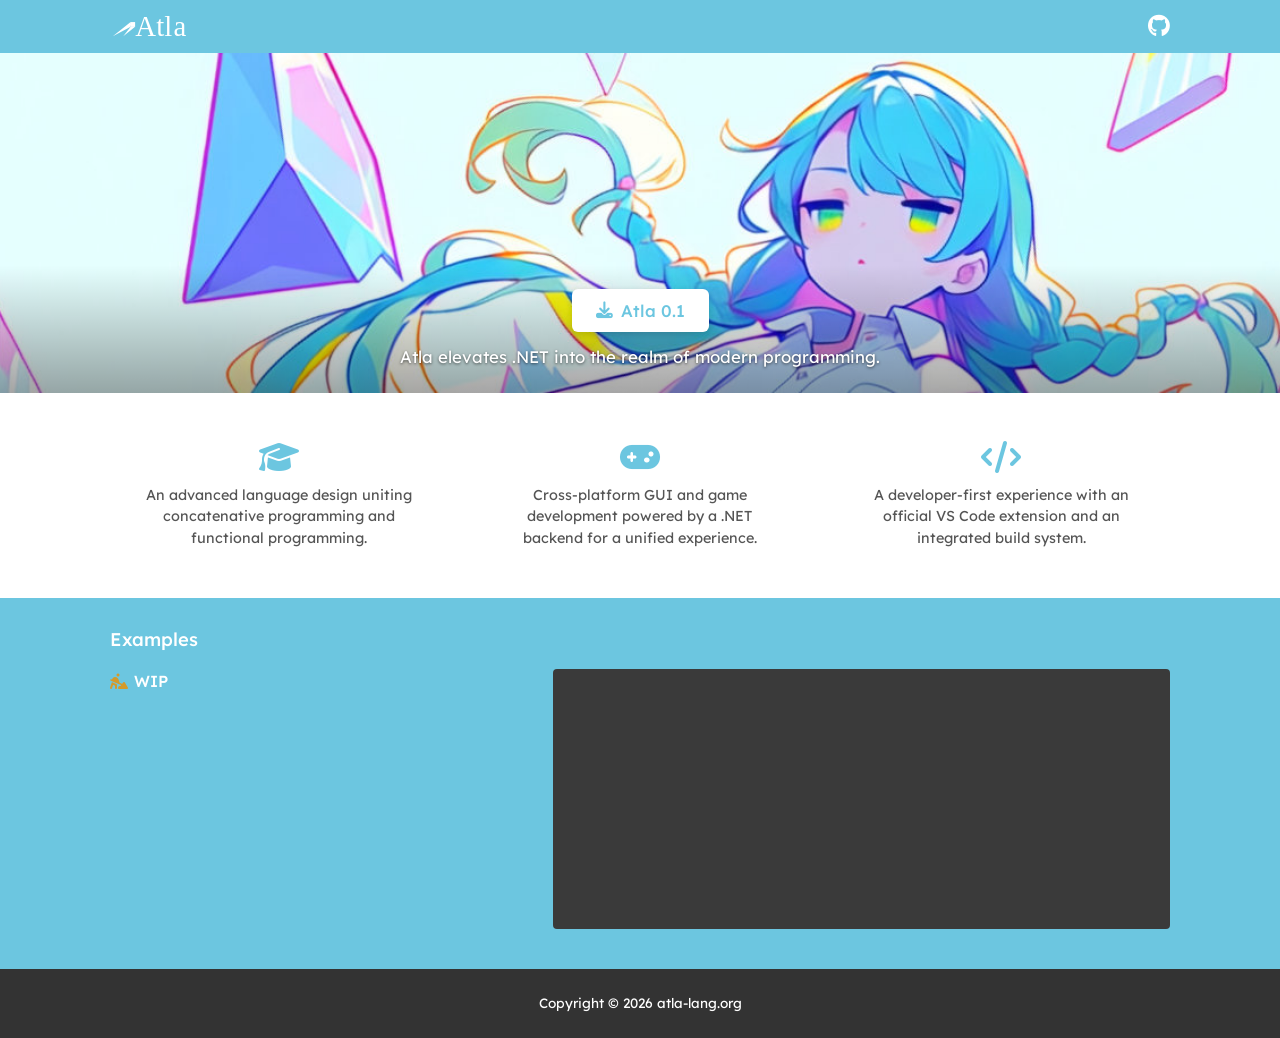
==== www/index.html @ 083dc1bf "update design" ====
<!DOCTYPE html>
<html lang="ja">

<head>
    <meta charset="UTF-8" />
    <meta name="viewport" content="width=device-width, initial-scale=1.0" />
    <link rel="preconnect" href="https://fonts.googleapis.com">
    <link rel="preconnect" href="https://fonts.gstatic.com" crossorigin>
    <link href="https://fonts.googleapis.com/css2?family=Lexend:wght@100..900&display=swap" rel="stylesheet">
    <link rel="stylesheet" href="https://cdnjs.cloudflare.com/ajax/libs/font-awesome/6.5.1/css/all.min.css" />
    <link rel="stylesheet" href="style.css" />
    <title>Atla Programming Language</title>
</head>

<body>
    <header class="site-header">
        <div class="container header-inner">
            <a href="#" class="logo">
                <img src="img/logo.svg" alt="Atla" />
            </a>
            <nav class="site-nav">
                <a href="https://github.com/nak5655/atla-lang" aria-label="GitHub">
                    <i class="fa-brands fa-github"></i>
                </a>
            </nav>
        </div>
    </header>

    <section class="hero">
        <div class="hero-overlay">
            <a href="#" class="download-btn">
                <i class="fa-solid fa-download"></i>
                <span>Atla 0.1</span>
            </a>
            <p class="hero-tagline">Atla elevates .NET into the realm of modern programming.</p>
        </div>
    </section>

    <section class="features">
        <div class="container">
            <div class="features-grid">
                <div class="feature-item">
                    <i class="fa-solid fa-graduation-cap feature-icon"></i>
                    <p>An advanced language design uniting concatenative programming and functional programming.</p>
                </div>
                <div class="feature-item">
                    <i class="fa-solid fa-gamepad feature-icon"></i>
                    <p>Cross-platform GUI and game development powered by a .NET backend for a unified experience.</p>
                </div>
                <div class="feature-item">
                    <i class="fa-solid fa-code feature-icon"></i>
                    <p>A developer-first experience with an official VS Code extension and an integrated build system.</p>
                </div>
            </div>
        </div>
    </section>

    <section class="examples">
        <div class="container">
            <h2 class="examples-title">Examples</h2>
            <div class="examples-grid">
                <div class="examples-info">
                    <span class="wip-badge">
                        <i class="fa-solid fa-person-digging"></i>
                        WIP
                    </span>
                </div>
                <div class="code-preview"></div>
            </div>
        </div>
    </section>

    <footer class="site-footer">
        <div class="container">
            <p>Copyright &copy; 2026 atla-lang.org</p>
        </div>
    </footer>
</body>

</html>
---- www/style.css ----
:root {
    --color-cyan: #6cc6e0;
    --color-cyan-light: #8fd4e9;
    --color-dark: #333333;
    --color-white: #ffffff;
    --color-text: #333333;
    --color-text-muted: #555555;
    --color-wip: #d49a2a;
}

* {
    box-sizing: border-box;
    margin: 0;
    padding: 0;
}

html,
body {
    font-family: "Lexend", system-ui, -apple-system, sans-serif;
    color: var(--color-text);
    background: var(--color-white);
    line-height: 1.5;
}

img {
    max-width: 100%;
    display: block;
}

a {
    color: inherit;
    text-decoration: none;
}

.container {
    width: 100%;
    max-width: 1100px;
    margin: 0 auto;
    padding: 0 1.25rem;
}

/* ---------- Header ---------- */
.site-header {
    background: var(--color-cyan);
    padding: 0.6rem 0;
}

.header-inner {
    display: grid;
    grid-template-columns: auto 1fr;
    align-items: center;
    gap: 1rem;
}

.logo img {
    height: 28px;
    width: auto;
}

.site-nav {
    justify-self: end;
    font-size: 1.4rem;
    color: var(--color-white);
}

.site-nav a {
    color: var(--color-white);
    transition: opacity 0.2s ease;
}

.site-nav a:hover {
    opacity: 0.8;
}

/* ---------- Hero ---------- */
.hero {
    position: relative;
    background-image: url("img/cover.jpg");
    background-size: cover;
    background-position: center;
    background-repeat: no-repeat;
    min-height: 220px;
    display: grid;
    align-items: end;
}

.hero-overlay {
    width: 100%;
    padding: 1.5rem 1.25rem;
    display: grid;
    justify-items: center;
    gap: 0.75rem;
    background: linear-gradient(to bottom, rgba(0, 0, 0, 0) 0%, rgba(0, 0, 0, 0.35) 100%);
}

.download-btn {
    display: inline-flex;
    align-items: center;
    gap: 0.5rem;
    background: var(--color-white);
    color: var(--color-cyan);
    padding: 0.55rem 1.5rem;
    border-radius: 6px;
    font-weight: 500;
    font-size: 1.05rem;
    box-shadow: 0 2px 6px rgba(0, 0, 0, 0.15);
    transition: transform 0.2s ease, box-shadow 0.2s ease;
}

.download-btn:hover {
    transform: translateY(-1px);
    box-shadow: 0 4px 10px rgba(0, 0, 0, 0.2);
}

.hero-tagline {
    color: var(--color-white);
    text-align: center;
    font-size: 0.95rem;
    text-shadow: 0 1px 3px rgba(0, 0, 0, 0.6);
}

/* ---------- Features ---------- */
.features {
    padding: 2.5rem 0;
    background: var(--color-white);
}

.features-grid {
    display: grid;
    grid-template-columns: 1fr;
    gap: 2rem;
    text-align: center;
}

.feature-item {
    display: grid;
    justify-items: center;
    gap: 0.75rem;
    padding: 0 1rem;
}

.feature-icon {
    font-size: 2rem;
    color: var(--color-cyan);
}

.feature-item p {
    font-size: 0.85rem;
    color: var(--color-text-muted);
    max-width: 280px;
}

/* ---------- Examples ---------- */
.examples {
    background: var(--color-cyan);
    padding: 1.75rem 0 2.5rem;
    color: var(--color-white);
}

.examples-title {
    font-weight: 500;
    font-size: 1.15rem;
    margin-bottom: 1rem;
}

.examples-grid {
    display: grid;
    grid-template-columns: 1fr;
    gap: 1.25rem;
    align-items: start;
}

.wip-badge {
    display: inline-flex;
    align-items: center;
    gap: 0.4rem;
    font-weight: 500;
    color: var(--color-white);
}

.wip-badge i {
    color: var(--color-wip);
}

.code-preview {
    background: #3a3a3a;
    border-radius: 4px;
    min-height: 220px;
    width: 100%;
}

/* ---------- Footer ---------- */
.site-footer {
    background: var(--color-dark);
    color: var(--color-white);
    padding: 1.5rem 0;
    text-align: center;
    font-size: 0.85rem;
}

/* ---------- Responsive: Tablet & Desktop ---------- */
@media (min-width: 600px) {
    .hero {
        min-height: 280px;
    }

    .features-grid {
        grid-template-columns: repeat(3, 1fr);
        gap: 1.5rem;
    }

    .examples-grid {
        grid-template-columns: 1fr 1.5fr;
        gap: 2rem;
    }

    .hero-tagline {
        font-size: 1.05rem;
    }
}

@media (min-width: 900px) {
    .hero {
        min-height: 340px;
    }

    .features {
        padding: 3rem 0;
    }

    .feature-item p {
        font-size: 0.9rem;
    }

    .code-preview {
        min-height: 260px;
    }
}
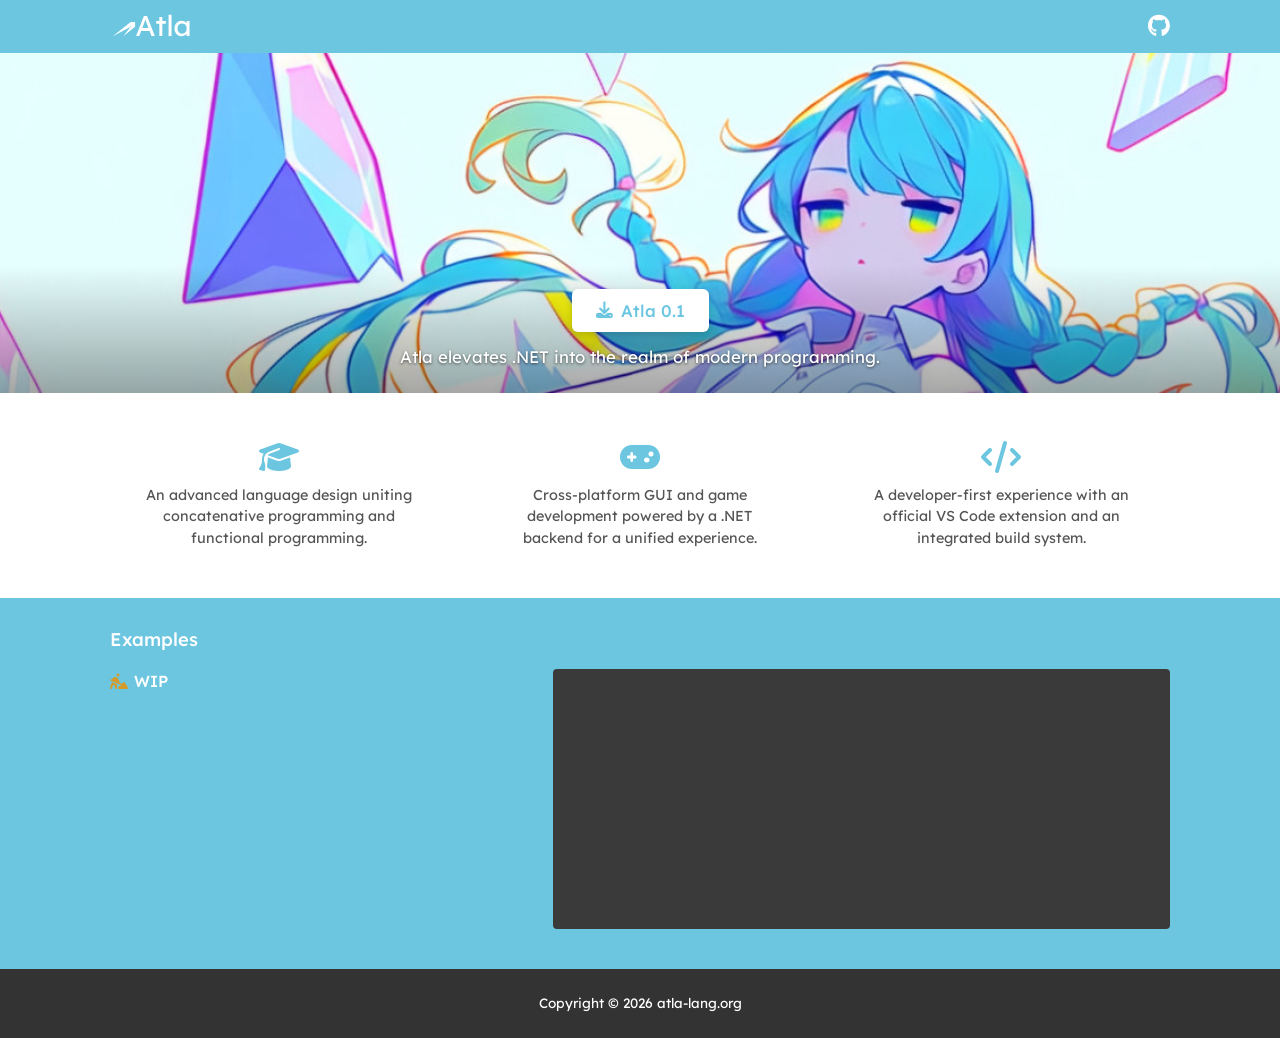
==== commit 6a7df35c: "fix github URL" ====
--- a/www/index.html
+++ b/www/index.html
@@ -19,7 +19,7 @@
                 <img src="img/logo.svg" alt="Atla" />
             </a>
             <nav class="site-nav">
-                <a href="https://github.com/nak5655/atla-lang" aria-label="GitHub">
+                <a href="https://github.com/nak5655/atla-lang.org" aria-label="GitHub">
                     <i class="fa-brands fa-github"></i>
                 </a>
             </nav>
